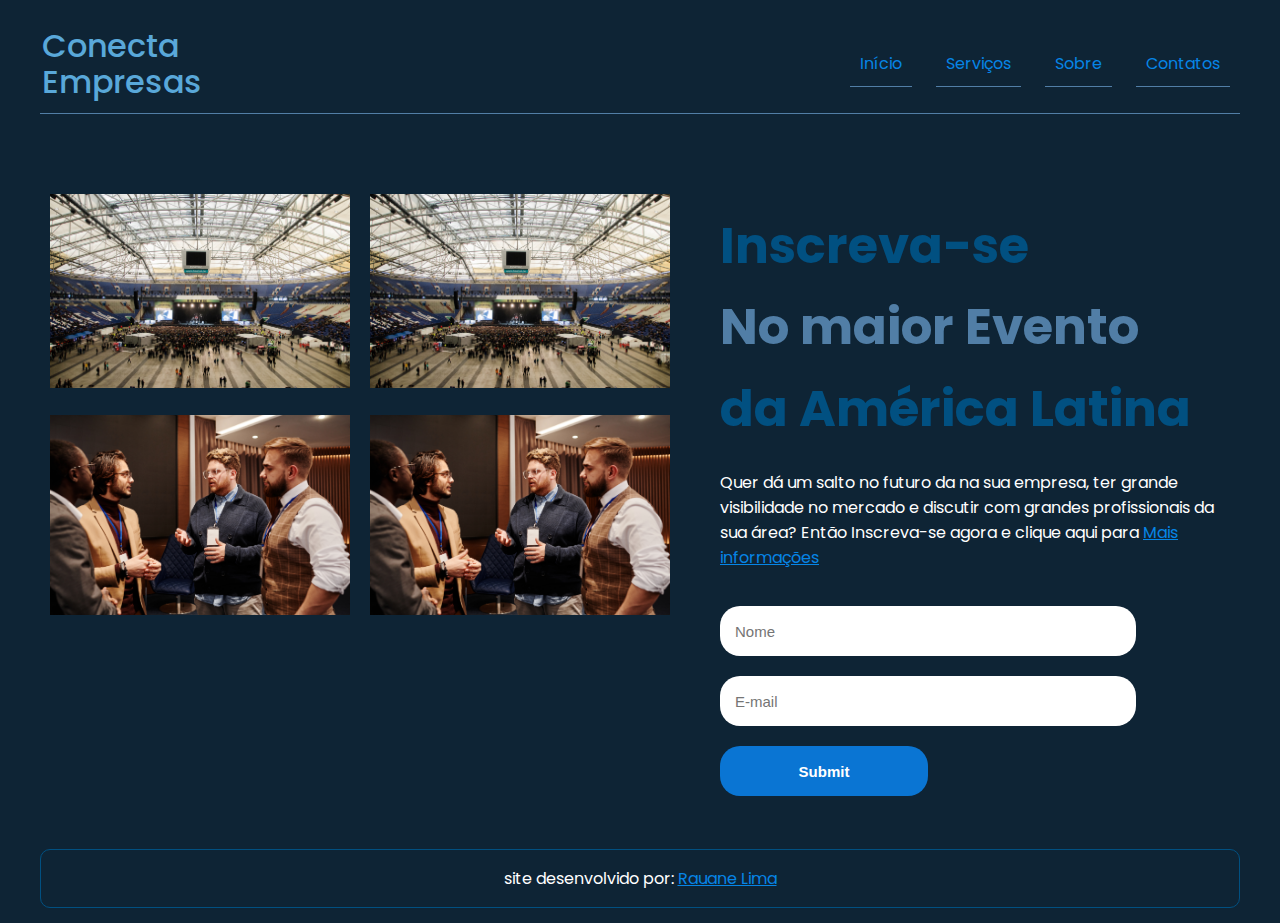
==== index.html @ fce0412b "adicionando arquivos" ====
<!DOCTYPE html>
<html lang="pt-br">
<head>
    <meta charset="UTF-8">
    <meta http-equiv="X-UA-Compatible" content="IE=edge">
    <meta name="viewport" content="width=device-width, initial-scale=1.0">
    <title>Inscreva-se</title>
    <link rel="stylesheet" href="styles/style.css">
    <link rel="stylesheet" href="styles/media.css">
</head>
<body>
 <header>
     <div id="title">
        <h1>Conecta</h1>
        <h1>Empresas</h1>
     </div>
        
     <ul>    
        <a href="#"><li>Início</li></a>
        <a href="#"><li>Serviços</li></a>
        <a href="#"><li>Sobre</li></a>
        <a href="#"><li>Contatos</li></a> 
     </ul>
 </header>

 <main>
     <aside>
         <h2><span>Inscreva-se</span></h2>
         <h2>No maior Evento</h2>
         <h2><span>da América Latina</span></h2>
         <p class="info">
          Quer dá um salto no futuro da na sua empresa, ter grande visibilidade no mercado e discutir com grandes profissionais da sua área? Então Inscreva-se agora e clique aqui para <a href="#">Mais informações</a>
         </p>

         <form>
             <input type="text" placeholder="Nome">
             <input type="email" placeholder="E-mail">
             <input type="submit" placeholder="Enviar">
         </form>
     </aside>
    
      <article>
          <img src="./Imagens/evento.jpg" alt="">
          <img src="./Imagens/conversa.jpg" alt="">
      </article>
      <article>
        <img src="./Imagens/evento.jpg" alt="">
        <img src="./Imagens/conversa.jpg" alt="">
     </article>
  </main>

  <footer>
    <p>site desenvolvido por: <a href="">Rauane Lima</a></p>
  </footer>
</body>
</html>
---- styles/style.css ----
@import url('https://fonts.googleapis.com/css2?family=Poppins:wght@100;200;300;400;500;600;700;800&display=swap');

body{
    background-color: #0E2435;
    color: white;
    font-family: 'Poppins';
    max-width: 1200px;
    margin: 0 auto;
    padding: 15px;
}
header{
    display: flex;
    flex-direction: row;
    justify-content: space-between;
    align-items: center;
    border-bottom: 1px solid #517EA6;
}

#title{
    flex-direction: column;
    line-height: 10px;
}
li{
    border-bottom: 1px solid #517EA6;
    font-size: 16px;
    display: inline-block;
    padding: 10px;
    margin: 10px;
}
aside{
    margin-left: 40px;
}
a{
    color: #0685e6;
}
a:hover{
    color: #01296e;
    transition: 0.3s all;
}

li:hover{
    
    color: #015081;
}

h1{
    font-weight: 500;
    color: #59A8D9;
    padding: 2px;
}
main{
    display: flex;
    flex-direction: row-reverse;
    margin-top: 70px;
}
h2{
    text-align: left;
    font-size: 50px;
    line-height: 40px;
    color:#517EA6;
    
}
span{
    color: #015081;
}

img{
    width: 300px;
    padding: 10px;
}
form{
    display: flex;
    flex-direction: column;
    width: 80%;
}
form [type="submit"]{
    height: 50px;
    width: 50%;
    background-color:#0a75d3;
    color: white;
    font-weight: bold;
}
form [type="submit"]:hover{
     background-color:#517EA6 ;
     color: white;
     cursor: pointer;
}
input{
    margin-top: 20px;
    height: 20px;
    padding: 15px;
    border-radius: 20px;
    border: none;
    font-size: 15px;
}
footer{
    border: 1px solid #015081;
    border-radius: 10px;
    margin-top: 53px;
    text-align: center;
}
---- styles/media.css ----
@media screen and (max-width:760px){
    header{
        flex-direction: column;
    }
    main{
        flex-direction: column;
    }
    h2{
        font-size: 38px;
    }
    form{
        margin: 0 auto;
        width: 100%;
    }
    input{
        align-self: left;
    }
    img{
        display: none;
    }
    ul{
        text-align: center;
    }
}
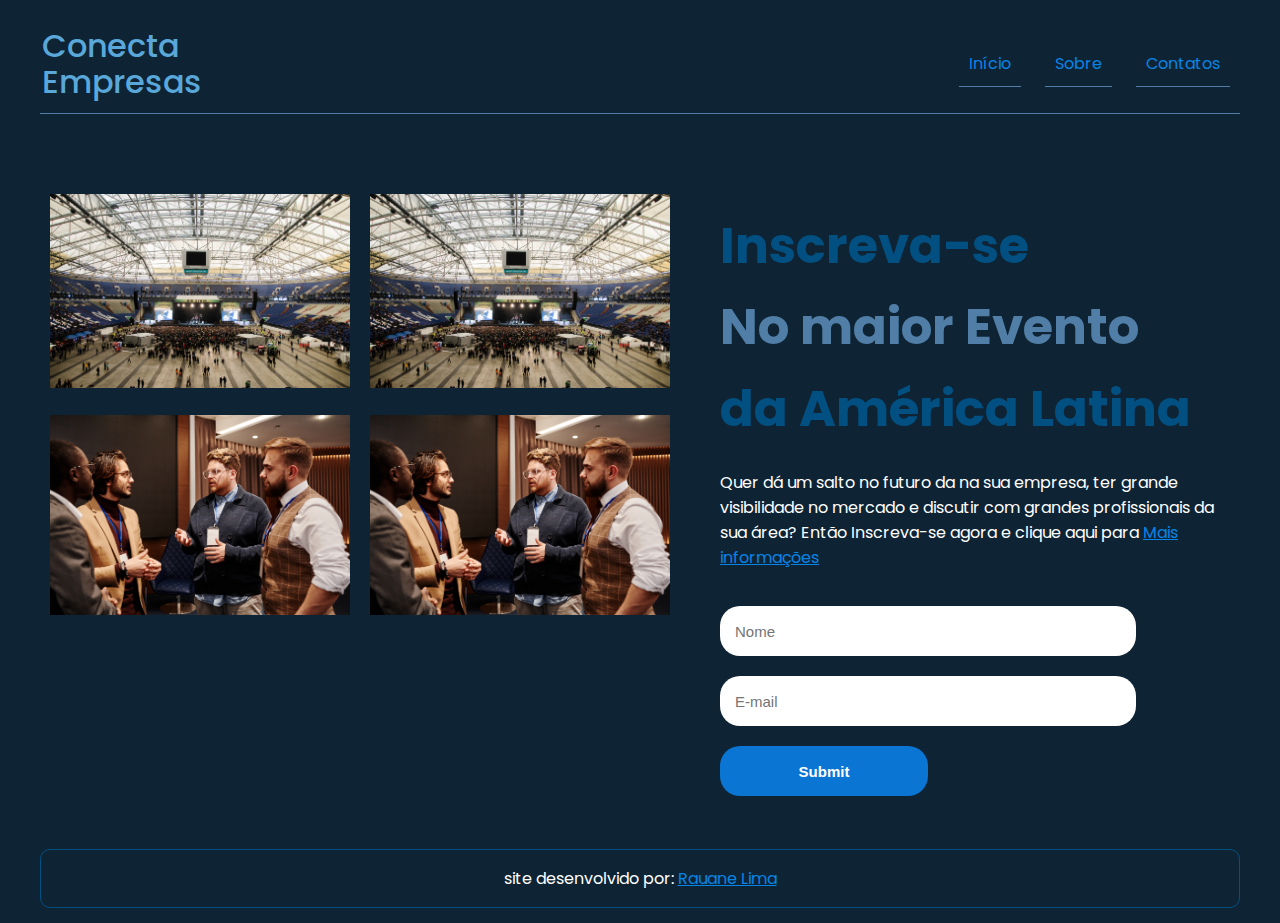
==== commit c43b2b7e: "configurando o sobre" ====
--- a/index.html
+++ b/index.html
@@ -17,9 +17,8 @@
         
      <ul>    
         <a href="#"><li>Início</li></a>
-        <a href="#"><li>Serviços</li></a>
-        <a href="#"><li>Sobre</li></a>
-        <a href="#"><li>Contatos</li></a> 
+        <a href="sobre.html"><li>Sobre</li></a>
+        <a href="contatos.html"><li>Contatos</li></a> 
      </ul>
  </header>
 
